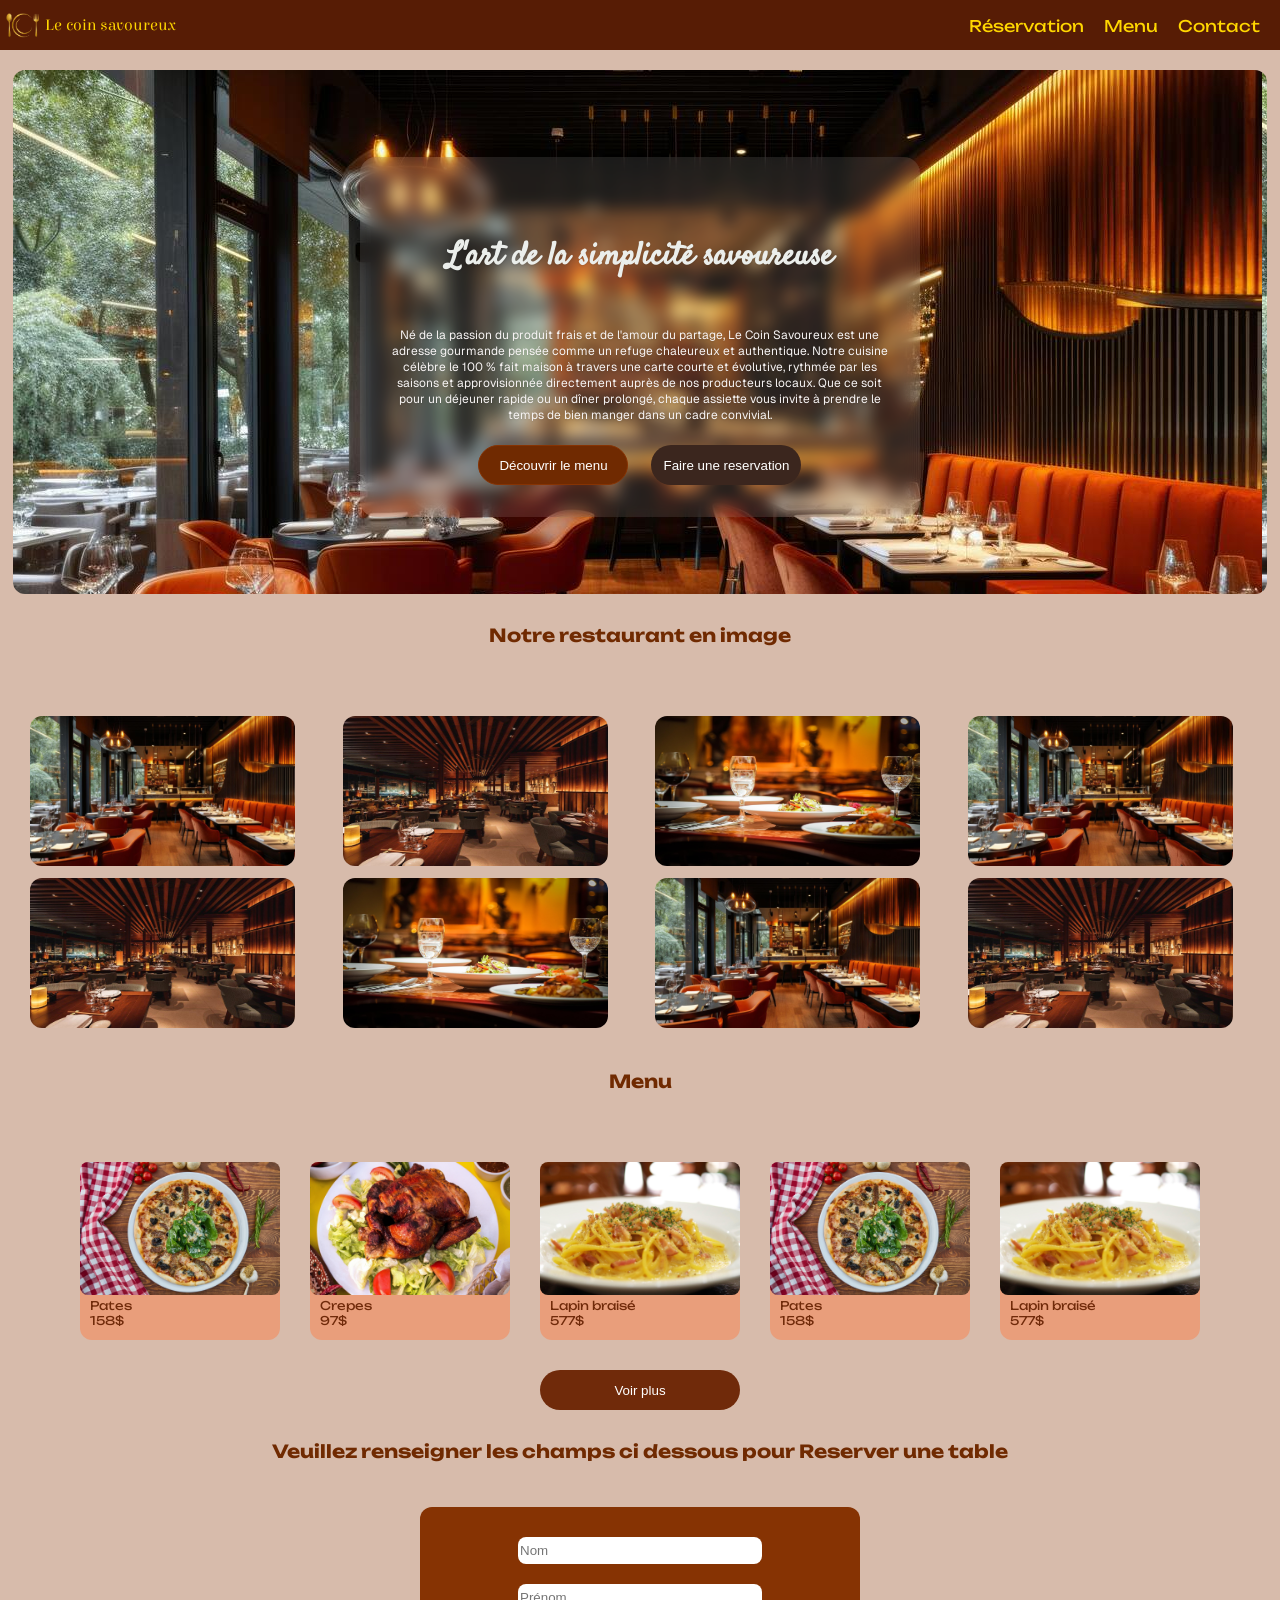
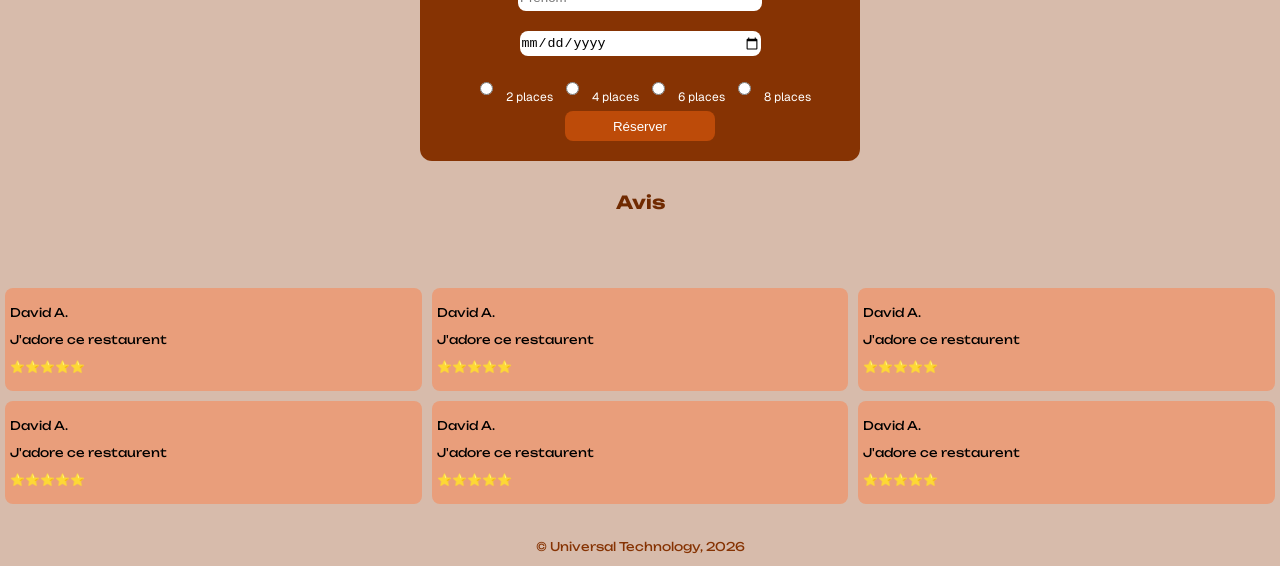
==== index.html @ bb41d3da "Add files via upload" ====
<!DOCTYPE html>
<html lang="fr">
<head>
    <meta charset="UTF-8">
    <meta name="viewport" content="width=device-width, initial-scale=1.0">
    <title>Le coin savoureux</title>
    <link rel="stylesheet" href="styles.css">
</head>
<body>
    <nav>
        <div class="logo">
        <img src="log.png" alt="Logo">
        <p>Le coin savoureux</p>
        </div>
        <ul>
            <a href="#order"><li>Réservation</li></a> 
            <a href="menu.html"><li>Menu</li></a>
            <a href="contact.html">Contact</a>
        </ul>
    </nav>

    <div class="center">
        <div class="hero">
            <section class="hero_content">
                <h1>L'art de la simplicité savoureuse</h1>
                <p>Né de la passion du produit frais et de l'amour du partage, Le Coin Savoureux est une adresse gourmande pensée comme un refuge chaleureux et authentique. Notre cuisine célèbre le 100 % fait maison à travers une carte courte et évolutive, rythmée par les saisons et approvisionnée directement auprès de nos producteurs locaux. Que ce soit pour un déjeuner rapide ou un dîner prolongé, chaque assiette vous invite à prendre le temps de bien manger dans un cadre convivial.</p>
                <button id="btn1">Découvrir le menu</button>
                <button id="btn2">Faire une reservation</button>
            </section>
        </div>
    </div>
    </div>
    <h2>Notre restaurant en image</h2>
    <div class="img_resto">
        <img src="image/img1.jpeg" alt="">
        <img src="image/img2.jpg" alt="">
        <img src="image/img3.jpg" alt="">
        <img src="image/img1.jpeg" alt="">
        <img src="image/img2.jpg" alt="">
        <img src="image/img3.jpg" alt="">
        <img src="image/img1.jpeg" alt="">
        <img src="image/img2.jpg" alt="">
    </div>
    <h2>Menu</h2>
    <div class="menu_preview">
        <div class="menu_card">
            <img src="image/engin_akyurt-plate-2802332_1920.jpg" alt="" srcset="">
            <section class="menu_info">
                <p><span class="name">Pates</span><br> <span class="prix">158$</span> <span class="desc"></span></p>
            </section>
        </div>
        <div class="menu_card">
            <img src="image/hermesldg-chicken-1618459_1920.jpg" alt="" srcset="">
            <section class="menu_info">
                <p><span class="name">Crepes</span><br> <span class="prix">97$</span> <span class="desc"></span></p>
            </section>
        </div>
        <div class="menu_card">
            <img src="image/takedahrs-pasta-3805772_1920.jpg" alt="" srcset="">
            <section class="menu_info">
                <p><span class="name">Lapin braisé</span><br> <span class="prix">577$</span> <span class="desc"></span></p>
            </section>
        </div>
        <div class="menu_card">
            <img src="image/engin_akyurt-plate-2802332_1920.jpg" alt="" srcset="">
            <section class="menu_info">
                <p><span class="name">Pates</span><br> <span class="prix">158$</span> <span class="desc"></span></p>
            </section>
        </div>
        <div class="menu_card">
            <img src="image/takedahrs-pasta-3805772_1920.jpg" alt="" srcset="">
            <section class="menu_info">
                <p><span class="name">Lapin braisé</span><br> <span class="prix">577$</span> <span class="desc"></span></p>
            </section>
        </div>
    </div>
    <span class="btn_voirplus"><button class="viewmore">Voir plus</button></span>
    <h2>Veuillez renseigner les champs ci dessous pour Reserver une table</h2>
    <section style="display: flex; justify-content: center; align-items: center;">
        <div class="cmd" id="order">
        <input class="input" type="text" placeholder="Nom">
        <input class="input" type="text" placeholder="Prénom">
        <input class="input" type="date" id="date">
        <span>
            <input type="radio" name="2 places" id="2_places">
            <label for="2_places">2 places</label>
            <input type="radio" name="4 places" id="4_places">
            <label for="4_places">4 places</label>
            <input type="radio" name="6 places" id="6_places">
            <label for="6_places">6 places</label>
            <input type="radio" name="8 places" id="8_places">
            <label for="8_places">8 places</label>
            
        </span>
        <button>Réserver</button>
    </div>
    </section>
    <h2>Avis</h2>
    <div class="avis">
        <div class="pers">
            <p>David A.</p>
            <p class="desc">J'adore ce restaurent</p>
            <p>⭐⭐⭐⭐⭐</p>
        </div>
        <div class="pers">
            <p>David A.</p>
            <p class="desc">J'adore ce restaurent</p>
            <p>⭐⭐⭐⭐⭐</p>
        </div>
        <div class="pers">
            <p>David A.</p>
            <p class="desc">J'adore ce restaurent</p>
            <p>⭐⭐⭐⭐⭐</p>
        </div>
        <div class="pers">
            <p>David A.</p>
            <p class="desc">J'adore ce restaurent</p>
            <p>⭐⭐⭐⭐⭐</p>
        </div>
        <div class="pers">
            <p>David A.</p>
            <p class="desc">J'adore ce restaurent</p>
            <p>⭐⭐⭐⭐⭐</p>
        </div>
        <div class="pers">
            <p>David A.</p>
            <p class="desc">J'adore ce restaurent</p>
            <p>⭐⭐⭐⭐⭐</p>
        </div>
    </div>
    <footer>
        <p>&copy Universal Technology, 2026</p>
    </footer>
</body>
</html>
---- styles.css ----
@import url('https://fonts.googleapis.com/css2?family=Elsie:wght@400;900&family=Poppins:ital,wght@0,100;0,200;0,300;0,400;0,500;0,600;0,700;0,800;0,900;1,100;1,200;1,300;1,400;1,500;1,600;1,700;1,800;1,900&display=swap');
@import url('https://fonts.googleapis.com/css2?family=Elsie:wght@400;900&family=Inconsolata:wght@200..900&family=Poppins:ital,wght@0,100;0,200;0,300;0,400;0,500;0,600;0,700;0,800;0,900;1,100;1,200;1,300;1,400;1,500;1,600;1,700;1,800;1,900&display=swap');
@import url('https://fonts.googleapis.com/css2?family=Elsie:wght@400;900&family=Inconsolata:wght@200..900&family=Poppins:ital,wght@0,100;0,200;0,300;0,400;0,500;0,600;0,700;0,800;0,900;1,100;1,200;1,300;1,400;1,500;1,600;1,700;1,800;1,900&family=Satisfy&display=swap');
@import url('https://fonts.googleapis.com/css2?family=Elsie:wght@400;900&family=Inconsolata:wght@200..900&family=Lobster+Two:ital,wght@0,400;0,700;1,400;1,700&family=Poppins:ital,wght@0,100;0,200;0,300;0,400;0,500;0,600;0,700;0,800;0,900;1,100;1,200;1,300;1,400;1,500;1,600;1,700;1,800;1,900&family=Satisfy&display=swap');
@import url('https://fonts.googleapis.com/css2?family=Unbounded:wght@200..900&display=swap');
@import url('https://fonts.googleapis.com/css2?family=Geist:ital,wght@0,100..900;1,100..900&display=swap');

body {
    font-family: Unbounded;
    font-size: 12px;
    background-color: #86330354;
    margin: 0;
}

nav {
    display: flex;
    background-color: #571c05;
    color: gold;
    font-size: 16px;
    margin: 0;
}

.center {
    display: flex;
    justify-content: center;
    align-items: center;
}

.hero {
    color: #000;
    background: url(image/img1.jpeg);
    height: 524px;
    width: 98%;
    display: flex;
    justify-content: center;
    align-items: center;
    flex-direction: column;
    margin-top: 20px;
    border-radius: 12px;
}

.logo img {
    height: 45px;
    width: auto;
}

.logo {
    display: flex;
    font-family: Elsie;
    align-items: center;
}

nav ul {
    display: flex;
    gap: 20px;
    list-style: none;
    position: absolute;
    right: 0;
    margin-right: 20px;
}

.hero button {
    border: none;
    border-radius: 32px;
    margin-bottom: 14px;
    width: 150px;
    height: 40px;
    margin: 10px;
}

.hero_content {
    margin-top: 10px;
    padding: 30px;
    height: 300px;
    width: 500px;
    background-color: rgba(255, 255, 255, 0.1);
    backdrop-filter: blur(8px);
    box-shadow: 0 8px 32px rgba(0, 0, 0, 0.1);
    text-shadow: 0 1px 2px rgba(0, 0, 0, 0.1);
    text-align: center;
    border-radius: 16px;
}

.hero_content h1 {
    padding: 20px;
    color: #ebeeeb;
    font-family: Satisfy;
    font-size: 32px;
}

.hero_content:hover{
       backdrop-filter: blur(0px); 
       transition: 1s;
       border: none;
       background-color: #ffffff0c;
}

#btn1 {
    border: 1px solid #863303;
    background-color: #702a01;
    color: #fff;
}

#btn2 {
    background-color: #3b261e;
    color: #fff;
}

.hero_content p {
    text-align: center;;
    font-family: Geist;
    font-size: 12px;
    color: #f7f4f4;
}

h2 {
   text-align: center;
   margin-top: 30px;
   color: #702a01; 
   margin-bottom: 70px;
}

.img_resto {
    display: grid;
    grid-template-columns: repeat(4, 1fr);
    margin-left: 30px;
}

.img_resto img {
    height: 150px;
    width: 265px;
    border-radius: 12px;
    margin-bottom: 12px;

}

.img_resto img:hover {
    transform: scale(1.09);
    transition-duration: 0.5s;
}

.menu_card {
    gap: 20px;
    color: #702a0a;
    background-color: #e99e7b;
    border-radius: 12px;
}

.menu_card img {
    height: auto;
    width: 200px;
    margin-bottom: 10px;
    border-radius: 8px;
}

.menu_preview {
    display: flex;
    justify-content: center;
    align-items: center;
    gap: 30px;
}

.menu_card p  {
    margin-top: -10px;
    margin-left: 10px;
}

.btn_voirplus {
    margin-top: 30px;
    display: flex;
    justify-content: center;
    align-items: center;
}

.viewmore {
    height: 40px;
    width: 200px;
    border-radius: 20px;
    background-color: #702a0a;
    color: #fff;
    border: none;
}

.cmd {
    margin-top: -25px;
    background-color: #863303;
    display: flex;
    flex-direction: column;
    justify-content: center;
    align-items: center;
    width: 400px;
    padding: 20px;
    color: white;
    font-family: Geist;
    border-radius: 12px;
}

.cmd input {
    height: 25px;
    margin: 10px;
    border-radius: 8px;
    border: none;

}

.input {
    width: 240px;
}

.cmd button {
    background-color: #bd4b09;
    border: none;
    height: 30px;
    border-radius: 8px;
    color: #fff;
    width: 150px;

}

footer {
    margin-top: 30px;
    color: #863303;
    text-align: center;
}

.avis {
    display: grid;
    grid-template-columns: repeat(3, 1fr);
}

.pers {
    background-color: #e99e7b;
    margin: 5px;
    padding: 5px;
    border-radius: 8px;
}

a {
    color: gold;
    text-decoration: none;
}

li {
    color: gold;
    list-style: none;

}
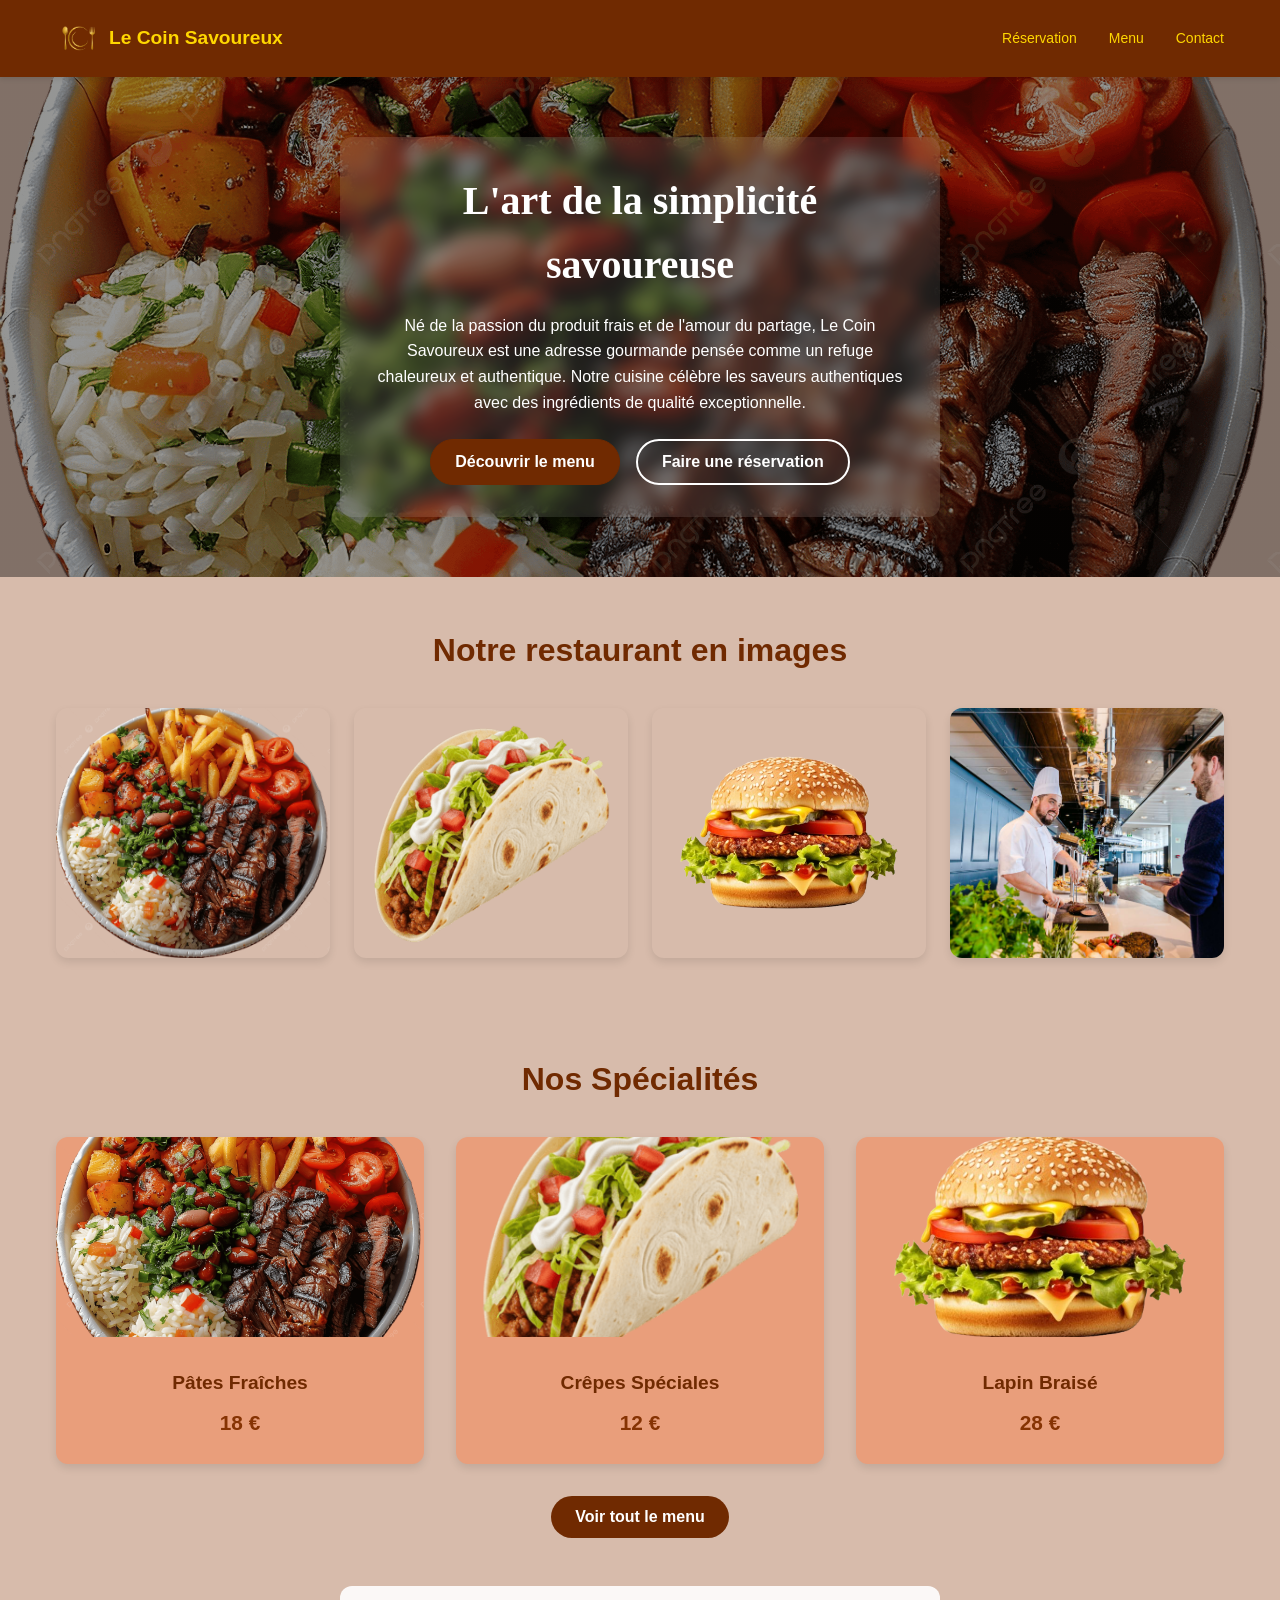
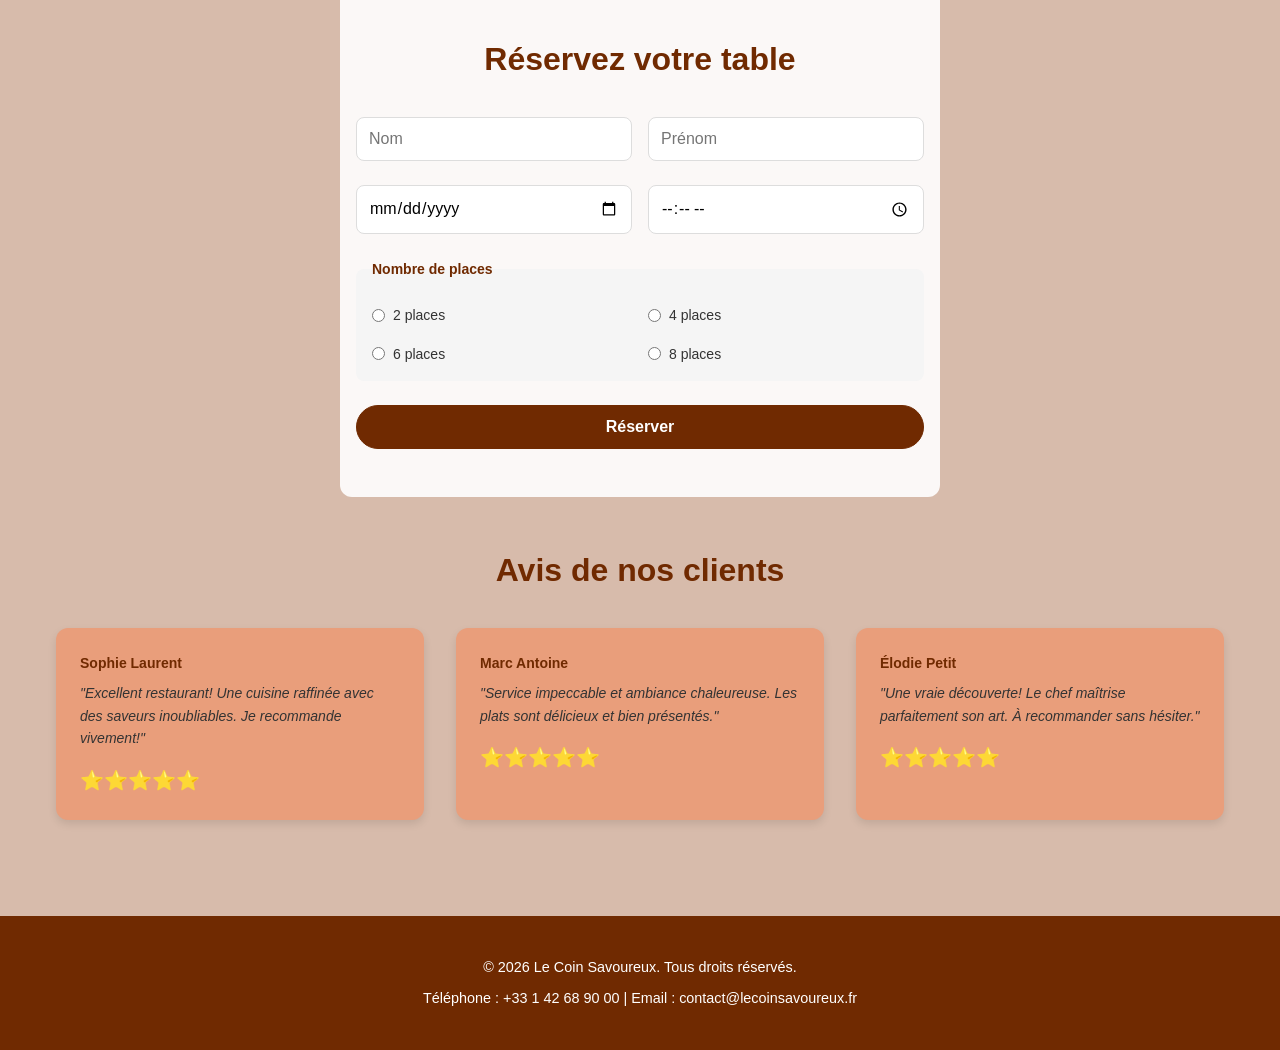
==== commit acb5442e: "Fix: Corriger les erreurs HTML, améliorer le responsive et l'accessibilité" ====
--- a/index.html
+++ b/index.html
@@ -1,135 +1,148 @@
-<!DOCTYPE html>
-<html lang="fr">
-<head>
-    <meta charset="UTF-8">
-    <meta name="viewport" content="width=device-width, initial-scale=1.0">
-    <title>Le coin savoureux</title>
-    <link rel="stylesheet" href="styles.css">
-</head>
-<body>
-    <nav>
-        <div class="logo">
-        <img src="log.png" alt="Logo">
-        <p>Le coin savoureux</p>
-        </div>
-        <ul>
-            <a href="#order"><li>Réservation</li></a> 
-            <a href="menu.html"><li>Menu</li></a>
-            <a href="contact.html">Contact</a>
-        </ul>
-    </nav>
-
-    <div class="center">
-        <div class="hero">
-            <section class="hero_content">
-                <h1>L'art de la simplicité savoureuse</h1>
-                <p>Né de la passion du produit frais et de l'amour du partage, Le Coin Savoureux est une adresse gourmande pensée comme un refuge chaleureux et authentique. Notre cuisine célèbre le 100 % fait maison à travers une carte courte et évolutive, rythmée par les saisons et approvisionnée directement auprès de nos producteurs locaux. Que ce soit pour un déjeuner rapide ou un dîner prolongé, chaque assiette vous invite à prendre le temps de bien manger dans un cadre convivial.</p>
-                <button id="btn1">Découvrir le menu</button>
-                <button id="btn2">Faire une reservation</button>
-            </section>
-        </div>
-    </div>
-    </div>
-    <h2>Notre restaurant en image</h2>
-    <div class="img_resto">
-        <img src="image/img1.jpeg" alt="">
-        <img src="image/img2.jpg" alt="">
-        <img src="image/img3.jpg" alt="">
-        <img src="image/img1.jpeg" alt="">
-        <img src="image/img2.jpg" alt="">
-        <img src="image/img3.jpg" alt="">
-        <img src="image/img1.jpeg" alt="">
-        <img src="image/img2.jpg" alt="">
-    </div>
-    <h2>Menu</h2>
-    <div class="menu_preview">
-        <div class="menu_card">
-            <img src="image/engin_akyurt-plate-2802332_1920.jpg" alt="" srcset="">
-            <section class="menu_info">
-                <p><span class="name">Pates</span><br> <span class="prix">158$</span> <span class="desc"></span></p>
-            </section>
-        </div>
-        <div class="menu_card">
-            <img src="image/hermesldg-chicken-1618459_1920.jpg" alt="" srcset="">
-            <section class="menu_info">
-                <p><span class="name">Crepes</span><br> <span class="prix">97$</span> <span class="desc"></span></p>
-            </section>
-        </div>
-        <div class="menu_card">
-            <img src="image/takedahrs-pasta-3805772_1920.jpg" alt="" srcset="">
-            <section class="menu_info">
-                <p><span class="name">Lapin braisé</span><br> <span class="prix">577$</span> <span class="desc"></span></p>
-            </section>
-        </div>
-        <div class="menu_card">
-            <img src="image/engin_akyurt-plate-2802332_1920.jpg" alt="" srcset="">
-            <section class="menu_info">
-                <p><span class="name">Pates</span><br> <span class="prix">158$</span> <span class="desc"></span></p>
-            </section>
-        </div>
-        <div class="menu_card">
-            <img src="image/takedahrs-pasta-3805772_1920.jpg" alt="" srcset="">
-            <section class="menu_info">
-                <p><span class="name">Lapin braisé</span><br> <span class="prix">577$</span> <span class="desc"></span></p>
-            </section>
-        </div>
-    </div>
-    <span class="btn_voirplus"><button class="viewmore">Voir plus</button></span>
-    <h2>Veuillez renseigner les champs ci dessous pour Reserver une table</h2>
-    <section style="display: flex; justify-content: center; align-items: center;">
-        <div class="cmd" id="order">
-        <input class="input" type="text" placeholder="Nom">
-        <input class="input" type="text" placeholder="Prénom">
-        <input class="input" type="date" id="date">
-        <span>
-            <input type="radio" name="2 places" id="2_places">
-            <label for="2_places">2 places</label>
-            <input type="radio" name="4 places" id="4_places">
-            <label for="4_places">4 places</label>
-            <input type="radio" name="6 places" id="6_places">
-            <label for="6_places">6 places</label>
-            <input type="radio" name="8 places" id="8_places">
-            <label for="8_places">8 places</label>
-            
-        </span>
-        <button>Réserver</button>
-    </div>
-    </section>
-    <h2>Avis</h2>
-    <div class="avis">
-        <div class="pers">
-            <p>David A.</p>
-            <p class="desc">J'adore ce restaurent</p>
-            <p>⭐⭐⭐⭐⭐</p>
-        </div>
-        <div class="pers">
-            <p>David A.</p>
-            <p class="desc">J'adore ce restaurent</p>
-            <p>⭐⭐⭐⭐⭐</p>
-        </div>
-        <div class="pers">
-            <p>David A.</p>
-            <p class="desc">J'adore ce restaurent</p>
-            <p>⭐⭐⭐⭐⭐</p>
-        </div>
-        <div class="pers">
-            <p>David A.</p>
-            <p class="desc">J'adore ce restaurent</p>
-            <p>⭐⭐⭐⭐⭐</p>
-        </div>
-        <div class="pers">
-            <p>David A.</p>
-            <p class="desc">J'adore ce restaurent</p>
-            <p>⭐⭐⭐⭐⭐</p>
-        </div>
-        <div class="pers">
-            <p>David A.</p>
-            <p class="desc">J'adore ce restaurent</p>
-            <p>⭐⭐⭐⭐⭐</p>
-        </div>
-    </div>
-    <footer>
-        <p>&copy Universal Technology, 2026</p>
-    </footer>
-</body>
-</html>
+<!DOCTYPE html>
+<html lang="fr">
+<head>
+    <meta charset="UTF-8">
+    <meta name="viewport" content="width=device-width, initial-scale=1.0">
+    <meta name="description" content="Le Coin Savoureux - Restaurant gastronomique français avec produits frais et de saison">
+    <title>Le Coin Savoureux - Restaurant Gastronomique</title>
+    <link rel="stylesheet" href="styles.css">
+</head>
+<body>
+    <nav class="navbar">
+        <div class="navbar-container">
+            <div class="logo">
+                <img src="log.png" alt="Logo Le Coin Savoureux">
+                <p>Le Coin Savoureux</p>
+            </div>
+            <button class="menu-toggle" id="menuToggle" aria-label="Toggle menu">
+                <span></span>
+                <span></span>
+                <span></span>
+            </button>
+            <ul class="nav-menu" id="navMenu">
+                <li><a href="#order" class="nav-link">Réservation</a></li>
+                <li><a href="menu.html" class="nav-link">Menu</a></li>
+                <li><a href="contact.html" class="nav-link">Contact</a></li>
+            </ul>
+        </div>
+    </nav>
+
+    <section class="hero">
+        <div class="hero-content">
+            <h1>L'art de la simplicité savoureuse</h1>
+            <p>Né de la passion du produit frais et de l'amour du partage, Le Coin Savoureux est une adresse gourmande pensée comme un refuge chaleureux et authentique. Notre cuisine célèbre les saveurs authentiques avec des ingrédients de qualité exceptionnelle.</p>
+            <div class="hero-buttons">
+                <button class="btn btn-primary" onclick="window.location.href='menu.html'">Découvrir le menu</button>
+                <button class="btn btn-secondary" onclick="document.getElementById('order').scrollIntoView({behavior: 'smooth'})">Faire une réservation</button>
+            </div>
+        </div>
+    </section>
+
+    <section class="gallery-section">
+        <h2>Notre restaurant en images</h2>
+        <div class="gallery-grid">
+            <img src="pngtree-delicious-african-food-png-image_16499233.png" alt="Plat africain délicieux">
+            <img src="stuffed-tortilla-wrap-filled-vegetables-meat-casual-street-food-free-png.webp" alt="Wrap farci aux légumes et viande">
+            <img src="tasty-veggie-burger-with-lettuce-hd-transparent-background-701751710854222jexbgxdzgh-removebg-preview.png" alt="Burger végétarien savoureux">
+            <img src="QQL9344-1600px.jpg" alt="Présentation du plat">
+        </div>
+    </section>
+
+    <section class="menu-preview-section">
+        <h2>Nos Spécialités</h2>
+        <div class="menu-preview">
+            <div class="menu-card">
+                <img src="pngtree-delicious-african-food-png-image_16499233.png" alt="Pâtes fraîches">
+                <div class="menu-info">
+                    <h3>Pâtes Fraîches</h3>
+                    <p class="price">18 €</p>
+                </div>
+            </div>
+            <div class="menu-card">
+                <img src="stuffed-tortilla-wrap-filled-vegetables-meat-casual-street-food-free-png.webp" alt="Crêpes spéciales">
+                <div class="menu-info">
+                    <h3>Crêpes Spéciales</h3>
+                    <p class="price">12 €</p>
+                </div>
+            </div>
+            <div class="menu-card">
+                <img src="tasty-veggie-burger-with-lettuce-hd-transparent-background-701751710854222jexbgxdzgh-removebg-preview.png" alt="Lapin braisé">
+                <div class="menu-info">
+                    <h3>Lapin Braisé</h3>
+                    <p class="price">28 €</p>
+                </div>
+            </div>
+        </div>
+        <div class="btn-container">
+            <button class="btn btn-see-more" onclick="window.location.href='menu.html'">Voir tout le menu</button>
+        </div>
+    </section>
+
+    <section class="reservation-section" id="order">
+        <h2>Réservez votre table</h2>
+        <form class="reservation-form">
+            <div class="form-group">
+                <input type="text" placeholder="Nom" required aria-label="Votre nom">
+                <input type="text" placeholder="Prénom" required aria-label="Votre prénom">
+            </div>
+            <div class="form-group">
+                <input type="date" required aria-label="Date de réservation">
+                <input type="time" required aria-label="Heure de réservation">
+            </div>
+            <fieldset class="form-group seats">
+                <legend>Nombre de places</legend>
+                <div class="radio-group">
+                    <label><input type="radio" name="seats" value="2"> 2 places</label>
+                    <label><input type="radio" name="seats" value="4"> 4 places</label>
+                    <label><input type="radio" name="seats" value="6"> 6 places</label>
+                    <label><input type="radio" name="seats" value="8"> 8 places</label>
+                </div>
+            </fieldset>
+            <button type="submit" class="btn btn-primary">Réserver</button>
+        </form>
+    </section>
+
+    <section class="reviews-section">
+        <h2>Avis de nos clients</h2>
+        <div class="reviews-grid">
+            <div class="review-card">
+                <p class="reviewer-name">Sophie Laurent</p>
+                <p class="review-text">"Excellent restaurant! Une cuisine raffinée avec des saveurs inoubliables. Je recommande vivement!"</p>
+                <p class="rating">⭐⭐⭐⭐⭐</p>
+            </div>
+            <div class="review-card">
+                <p class="reviewer-name">Marc Antoine</p>
+                <p class="review-text">"Service impeccable et ambiance chaleureuse. Les plats sont délicieux et bien présentés."</p>
+                <p class="rating">⭐⭐⭐⭐⭐</p>
+            </div>
+            <div class="review-card">
+                <p class="reviewer-name">Élodie Petit</p>
+                <p class="review-text">"Une vraie découverte! Le chef maîtrise parfaitement son art. À recommander sans hésiter."</p>
+                <p class="rating">⭐⭐⭐⭐⭐</p>
+            </div>
+        </div>
+    </section>
+
+    <footer>
+        <p>&copy; 2026 Le Coin Savoureux. Tous droits réservés.</p>
+        <p>Téléphone : +33 1 42 68 90 00 | Email : contact@lecoinsavoureux.fr</p>
+    </footer>
+
+    <script>
+        // Mobile menu toggle
+        const menuToggle = document.getElementById('menuToggle');
+        const navMenu = document.getElementById('navMenu');
+        
+        menuToggle.addEventListener('click', () => {
+            navMenu.classList.toggle('active');
+        });
+
+        // Close menu when clicking on links
+        document.querySelectorAll('.nav-link').forEach(link => {
+            link.addEventListener('click', () => {
+                navMenu.classList.remove('active');
+            });
+        });
+    </script>
+</body>
+</html>
--- a/styles.css
+++ b/styles.css
@@ -1,248 +1,483 @@
-
-@import url('https://fonts.googleapis.com/css2?family=Elsie:wght@400;900&family=Poppins:ital,wght@0,100;0,200;0,300;0,400;0,500;0,600;0,700;0,800;0,900;1,100;1,200;1,300;1,400;1,500;1,600;1,700;1,800;1,900&display=swap');
-@import url('https://fonts.googleapis.com/css2?family=Elsie:wght@400;900&family=Inconsolata:wght@200..900&family=Poppins:ital,wght@0,100;0,200;0,300;0,400;0,500;0,600;0,700;0,800;0,900;1,100;1,200;1,300;1,400;1,500;1,600;1,700;1,800;1,900&display=swap');
-@import url('https://fonts.googleapis.com/css2?family=Elsie:wght@400;900&family=Inconsolata:wght@200..900&family=Poppins:ital,wght@0,100;0,200;0,300;0,400;0,500;0,600;0,700;0,800;0,900;1,100;1,200;1,300;1,400;1,500;1,600;1,700;1,800;1,900&family=Satisfy&display=swap');
-@import url('https://fonts.googleapis.com/css2?family=Elsie:wght@400;900&family=Inconsolata:wght@200..900&family=Lobster+Two:ital,wght@0,400;0,700;1,400;1,700&family=Poppins:ital,wght@0,100;0,200;0,300;0,400;0,500;0,600;0,700;0,800;0,900;1,100;1,200;1,300;1,400;1,500;1,600;1,700;1,800;1,900&family=Satisfy&display=swap');
-@import url('https://fonts.googleapis.com/css2?family=Unbounded:wght@200..900&display=swap');
-@import url('https://fonts.googleapis.com/css2?family=Geist:ital,wght@0,100..900;1,100..900&display=swap');
-
-body {
-    font-family: Unbounded;
-    font-size: 12px;
-    background-color: #86330354;
-    margin: 0;
-}
-
-nav {
-    display: flex;
-    background-color: #571c05;
-    color: gold;
-    font-size: 16px;
-    margin: 0;
-}
-
-.center {
-    display: flex;
-    justify-content: center;
-    align-items: center;
-}
-
-.hero {
-    color: #000;
-    background: url(image/img1.jpeg);
-    height: 524px;
-    width: 98%;
-    display: flex;
-    justify-content: center;
-    align-items: center;
-    flex-direction: column;
-    margin-top: 20px;
-    border-radius: 12px;
-}
-
-.logo img {
-    height: 45px;
-    width: auto;
-}
-
-.logo {
-    display: flex;
-    font-family: Elsie;
-    align-items: center;
-}
-
-nav ul {
-    display: flex;
-    gap: 20px;
-    list-style: none;
-    position: absolute;
-    right: 0;
-    margin-right: 20px;
-}
-
-.hero button {
-    border: none;
-    border-radius: 32px;
-    margin-bottom: 14px;
-    width: 150px;
-    height: 40px;
-    margin: 10px;
-}
-
-.hero_content {
-    margin-top: 10px;
-    padding: 30px;
-    height: 300px;
-    width: 500px;
-    background-color: rgba(255, 255, 255, 0.1);
-    backdrop-filter: blur(8px);
-    box-shadow: 0 8px 32px rgba(0, 0, 0, 0.1);
-    text-shadow: 0 1px 2px rgba(0, 0, 0, 0.1);
-    text-align: center;
-    border-radius: 16px;
-}
-
-.hero_content h1 {
-    padding: 20px;
-    color: #ebeeeb;
-    font-family: Satisfy;
-    font-size: 32px;
-}
-
-.hero_content:hover{
-       backdrop-filter: blur(0px); 
-       transition: 1s;
-       border: none;
-       background-color: #ffffff0c;
-}
-
-#btn1 {
-    border: 1px solid #863303;
-    background-color: #702a01;
-    color: #fff;
-}
-
-#btn2 {
-    background-color: #3b261e;
-    color: #fff;
-}
-
-.hero_content p {
-    text-align: center;;
-    font-family: Geist;
-    font-size: 12px;
-    color: #f7f4f4;
-}
-
-h2 {
-   text-align: center;
-   margin-top: 30px;
-   color: #702a01; 
-   margin-bottom: 70px;
-}
-
-.img_resto {
-    display: grid;
-    grid-template-columns: repeat(4, 1fr);
-    margin-left: 30px;
-}
-
-.img_resto img {
-    height: 150px;
-    width: 265px;
-    border-radius: 12px;
-    margin-bottom: 12px;
-
-}
-
-.img_resto img:hover {
-    transform: scale(1.09);
-    transition-duration: 0.5s;
-}
-
-.menu_card {
-    gap: 20px;
-    color: #702a0a;
-    background-color: #e99e7b;
-    border-radius: 12px;
-}
-
-.menu_card img {
-    height: auto;
-    width: 200px;
-    margin-bottom: 10px;
-    border-radius: 8px;
-}
-
-.menu_preview {
-    display: flex;
-    justify-content: center;
-    align-items: center;
-    gap: 30px;
-}
-
-.menu_card p  {
-    margin-top: -10px;
-    margin-left: 10px;
-}
-
-.btn_voirplus {
-    margin-top: 30px;
-    display: flex;
-    justify-content: center;
-    align-items: center;
-}
-
-.viewmore {
-    height: 40px;
-    width: 200px;
-    border-radius: 20px;
-    background-color: #702a0a;
-    color: #fff;
-    border: none;
-}
-
-.cmd {
-    margin-top: -25px;
-    background-color: #863303;
-    display: flex;
-    flex-direction: column;
-    justify-content: center;
-    align-items: center;
-    width: 400px;
-    padding: 20px;
-    color: white;
-    font-family: Geist;
-    border-radius: 12px;
-}
-
-.cmd input {
-    height: 25px;
-    margin: 10px;
-    border-radius: 8px;
-    border: none;
-
-}
-
-.input {
-    width: 240px;
-}
-
-.cmd button {
-    background-color: #bd4b09;
-    border: none;
-    height: 30px;
-    border-radius: 8px;
-    color: #fff;
-    width: 150px;
-
-}
-
-footer {
-    margin-top: 30px;
-    color: #863303;
-    text-align: center;
-}
-
-.avis {
-    display: grid;
-    grid-template-columns: repeat(3, 1fr);
-}
-
-.pers {
-    background-color: #e99e7b;
-    margin: 5px;
-    padding: 5px;
-    border-radius: 8px;
-}
-
-a {
-    color: gold;
-    text-decoration: none;
-}
-
-li {
-    color: gold;
-    list-style: none;
-
-}+:root {
+    --primary-color: #702a01;
+    --secondary-color: #863303;
+    --accent-color: #bd4b09;
+    --text-light: #f7f4f4;
+    --text-dark: #333;
+    --bg-light: #86330354;
+    --border-radius: 12px;
+}
+
+* {
+    margin: 0;
+    padding: 0;
+    box-sizing: border-box;
+}
+
+html {
+    scroll-behavior: smooth;
+}
+
+body {
+    font-family: 'Poppins', sans-serif;
+    font-size: 14px;
+    background-color: var(--bg-light);
+    color: var(--text-dark);
+    line-height: 1.6;
+}
+
+/* Navigation */
+.navbar {
+    background-color: var(--primary-color);
+    color: gold;
+    padding: 0;
+    position: sticky;
+    top: 0;
+    z-index: 100;
+    box-shadow: 0 2px 5px rgba(0, 0, 0, 0.1);
+}
+
+.navbar-container {
+    max-width: 1200px;
+    margin: 0 auto;
+    display: flex;
+    justify-content: space-between;
+    align-items: center;
+    padding: 1rem;
+}
+
+.logo {
+    display: flex;
+    align-items: center;
+    gap: 0.5rem;
+    font-weight: bold;
+    font-size: 1.2rem;
+}
+
+.logo img {
+    height: 45px;
+    width: auto;
+}
+
+.menu-toggle {
+    display: none;
+    background: none;
+    border: none;
+    cursor: pointer;
+    flex-direction: column;
+    gap: 5px;
+}
+
+.menu-toggle span {
+    width: 25px;
+    height: 3px;
+    background-color: gold;
+    border-radius: 2px;
+    transition: 0.3s;
+}
+
+.nav-menu {
+    display: flex;
+    gap: 2rem;
+    list-style: none;
+}
+
+.nav-link {
+    color: gold;
+    text-decoration: none;
+    transition: color 0.3s;
+}
+
+.nav-link:hover {
+    color: #fff;
+}
+
+/* Hero Section */
+.hero {
+    background: linear-gradient(rgba(0, 0, 0, 0.4), rgba(0, 0, 0, 0.4)), url('pngtree-delicious-african-food-png-image_16499233.png');
+    background-size: cover;
+    background-position: center;
+    min-height: 500px;
+    display: flex;
+    align-items: center;
+    justify-content: center;
+    color: white;
+    text-align: center;
+    padding: 2rem;
+}
+
+.hero-content {
+    background: rgba(255, 255, 255, 0.1);
+    backdrop-filter: blur(8px);
+    padding: 2rem;
+    border-radius: var(--border-radius);
+    max-width: 600px;
+    box-shadow: 0 8px 32px rgba(0, 0, 0, 0.1);
+}
+
+.hero-content h1 {
+    font-size: 2.5rem;
+    margin-bottom: 1rem;
+    font-family: 'Satisfy', cursive;
+}
+
+.hero-content p {
+    font-size: 1rem;
+    margin-bottom: 1.5rem;
+    line-height: 1.6;
+}
+
+.hero-buttons {
+    display: flex;
+    gap: 1rem;
+    flex-wrap: wrap;
+    justify-content: center;
+}
+
+/* Buttons */
+.btn {
+    border: none;
+    border-radius: 25px;
+    padding: 0.75rem 1.5rem;
+    font-size: 1rem;
+    cursor: pointer;
+    transition: all 0.3s;
+    font-weight: 600;
+}
+
+.btn-primary {
+    background-color: var(--primary-color);
+    color: white;
+    border: 1px solid var(--primary-color);
+}
+
+.btn-primary:hover {
+    background-color: var(--secondary-color);
+    transform: translateY(-2px);
+}
+
+.btn-secondary {
+    background-color: transparent;
+    color: white;
+    border: 2px solid white;
+}
+
+.btn-secondary:hover {
+    background-color: white;
+    color: var(--primary-color);
+}
+
+.btn-see-more {
+    background-color: var(--primary-color);
+    color: white;
+}
+
+/* Gallery Section */
+.gallery-section {
+    padding: 3rem 1rem;
+    max-width: 1200px;
+    margin: 0 auto;
+}
+
+.gallery-section h2,
+.menu-preview-section h2,
+.reservation-section h2,
+.reviews-section h2 {
+    text-align: center;
+    color: var(--primary-color);
+    margin-bottom: 2rem;
+    font-size: 2rem;
+}
+
+.gallery-grid {
+    display: grid;
+    grid-template-columns: repeat(auto-fit, minmax(250px, 1fr));
+    gap: 1.5rem;
+}
+
+.gallery-grid img {
+    width: 100%;
+    height: 250px;
+    object-fit: cover;
+    border-radius: var(--border-radius);
+    transition: transform 0.3s, box-shadow 0.3s;
+    box-shadow: 0 4px 8px rgba(0, 0, 0, 0.1);
+}
+
+.gallery-grid img:hover {
+    transform: scale(1.05);
+    box-shadow: 0 8px 16px rgba(0, 0, 0, 0.2);
+}
+
+/* Menu Preview */
+.menu-preview-section {
+    padding: 3rem 1rem;
+    max-width: 1200px;
+    margin: 0 auto;
+}
+
+.menu-preview {
+    display: grid;
+    grid-template-columns: repeat(auto-fit, minmax(250px, 1fr));
+    gap: 2rem;
+    margin-bottom: 2rem;
+}
+
+.menu-card {
+    background-color: #e99e7b;
+    border-radius: var(--border-radius);
+    overflow: hidden;
+    transition: transform 0.3s, box-shadow 0.3s;
+    box-shadow: 0 4px 8px rgba(0, 0, 0, 0.1);
+}
+
+.menu-card:hover {
+    transform: translateY(-5px);
+    box-shadow: 0 8px 16px rgba(0, 0, 0, 0.2);
+}
+
+.menu-card img {
+    width: 100%;
+    height: 200px;
+    object-fit: cover;
+}
+
+.menu-info {
+    padding: 1.5rem;
+    text-align: center;
+}
+
+.menu-info h3 {
+    color: var(--primary-color);
+    margin-bottom: 0.5rem;
+    font-size: 1.2rem;
+}
+
+.price {
+    color: var(--secondary-color);
+    font-weight: bold;
+    font-size: 1.3rem;
+}
+
+.btn-container {
+    text-align: center;
+}
+
+/* Reservation Section */
+.reservation-section {
+    padding: 3rem 1rem;
+    max-width: 600px;
+    margin: 0 auto;
+    background-color: rgba(255, 255, 255, 0.9);
+    border-radius: var(--border-radius);
+}
+
+.reservation-form {
+    display: flex;
+    flex-direction: column;
+    gap: 1.5rem;
+}
+
+.form-group {
+    display: grid;
+    grid-template-columns: 1fr 1fr;
+    gap: 1rem;
+}
+
+.form-group.seats {
+    grid-template-columns: 1fr;
+    border: none;
+    background-color: #f5f5f5;
+    padding: 1rem;
+    border-radius: 8px;
+}
+
+.form-group.seats legend {
+    font-weight: bold;
+    margin-bottom: 0.5rem;
+    color: var(--primary-color);
+}
+
+.radio-group {
+    display: grid;
+    grid-template-columns: repeat(2, 1fr);
+    gap: 1rem;
+}
+
+.radio-group label {
+    display: flex;
+    align-items: center;
+    gap: 0.5rem;
+    cursor: pointer;
+}
+
+.radio-group input[type="radio"] {
+    cursor: pointer;
+}
+
+input[type="text"],
+input[type="date"],
+input[type="time"],
+textarea {
+    padding: 0.75rem;
+    border: 1px solid #ddd;
+    border-radius: 8px;
+    font-family: inherit;
+    font-size: 1rem;
+    transition: border-color 0.3s;
+}
+
+input[type="text"]:focus,
+input[type="date"]:focus,
+input[type="time"]:focus,
+textarea:focus {
+    outline: none;
+    border-color: var(--primary-color);
+    box-shadow: 0 0 5px rgba(112, 42, 1, 0.2);
+}
+
+/* Reviews Section */
+.reviews-section {
+    padding: 3rem 1rem;
+    max-width: 1200px;
+    margin: 0 auto;
+}
+
+.reviews-grid {
+    display: grid;
+    grid-template-columns: repeat(auto-fit, minmax(300px, 1fr));
+    gap: 2rem;
+}
+
+.review-card {
+    background-color: #e99e7b;
+    padding: 1.5rem;
+    border-radius: var(--border-radius);
+    box-shadow: 0 4px 8px rgba(0, 0, 0, 0.1);
+    transition: transform 0.3s;
+}
+
+.review-card:hover {
+    transform: translateY(-5px);
+}
+
+.reviewer-name {
+    font-weight: bold;
+    color: var(--primary-color);
+    margin-bottom: 0.5rem;
+}
+
+.review-text {
+    font-style: italic;
+    color: #333;
+    margin-bottom: 1rem;
+}
+
+.rating {
+    font-size: 1.2rem;
+}
+
+/* Footer */
+footer {
+    background-color: var(--primary-color);
+    color: white;
+    text-align: center;
+    padding: 2rem 1rem;
+    margin-top: 3rem;
+}
+
+footer p {
+    margin: 0.5rem 0;
+    font-size: 0.9rem;
+}
+
+/* Responsive Design */
+@media (max-width: 768px) {
+    .menu-toggle {
+        display: flex;
+    }
+
+    .nav-menu {
+        position: absolute;
+        top: 60px;
+        left: 0;
+        width: 100%;
+        flex-direction: column;
+        background-color: var(--primary-color);
+        gap: 0;
+        max-height: 0;
+        overflow: hidden;
+        transition: max-height 0.3s;
+    }
+
+    .nav-menu.active {
+        max-height: 300px;
+    }
+
+    .nav-menu li {
+        padding: 1rem;
+        border-bottom: 1px solid rgba(255, 255, 255, 0.1);
+    }
+
+    .hero-content h1 {
+        font-size: 1.8rem;
+    }
+
+    .hero-buttons {
+        flex-direction: column;
+    }
+
+    .btn {
+        width: 100%;
+    }
+
+    .form-group {
+        grid-template-columns: 1fr;
+    }
+
+    .gallery-grid,
+    .menu-preview,
+    .reviews-grid {
+        grid-template-columns: 1fr;
+    }
+}
+
+@media (max-width: 480px) {
+    .navbar-container {
+        padding: 0.75rem;
+    }
+
+    .logo {
+        font-size: 1rem;
+    }
+
+    .logo img {
+        height: 35px;
+    }
+
+    .hero {
+        min-height: 350px;
+    }
+
+    .hero-content {
+        padding: 1.5rem;
+    }
+
+    .hero-content h1 {
+        font-size: 1.5rem;
+    }
+
+    .hero-content p {
+        font-size: 0.9rem;
+    }
+
+    h2 {
+        font-size: 1.5rem;
+    }
+
+    .gallery-section,
+    .menu-preview-section,
+    .reviews-section {
+        padding: 2rem 0.5rem;
+    }
+}
